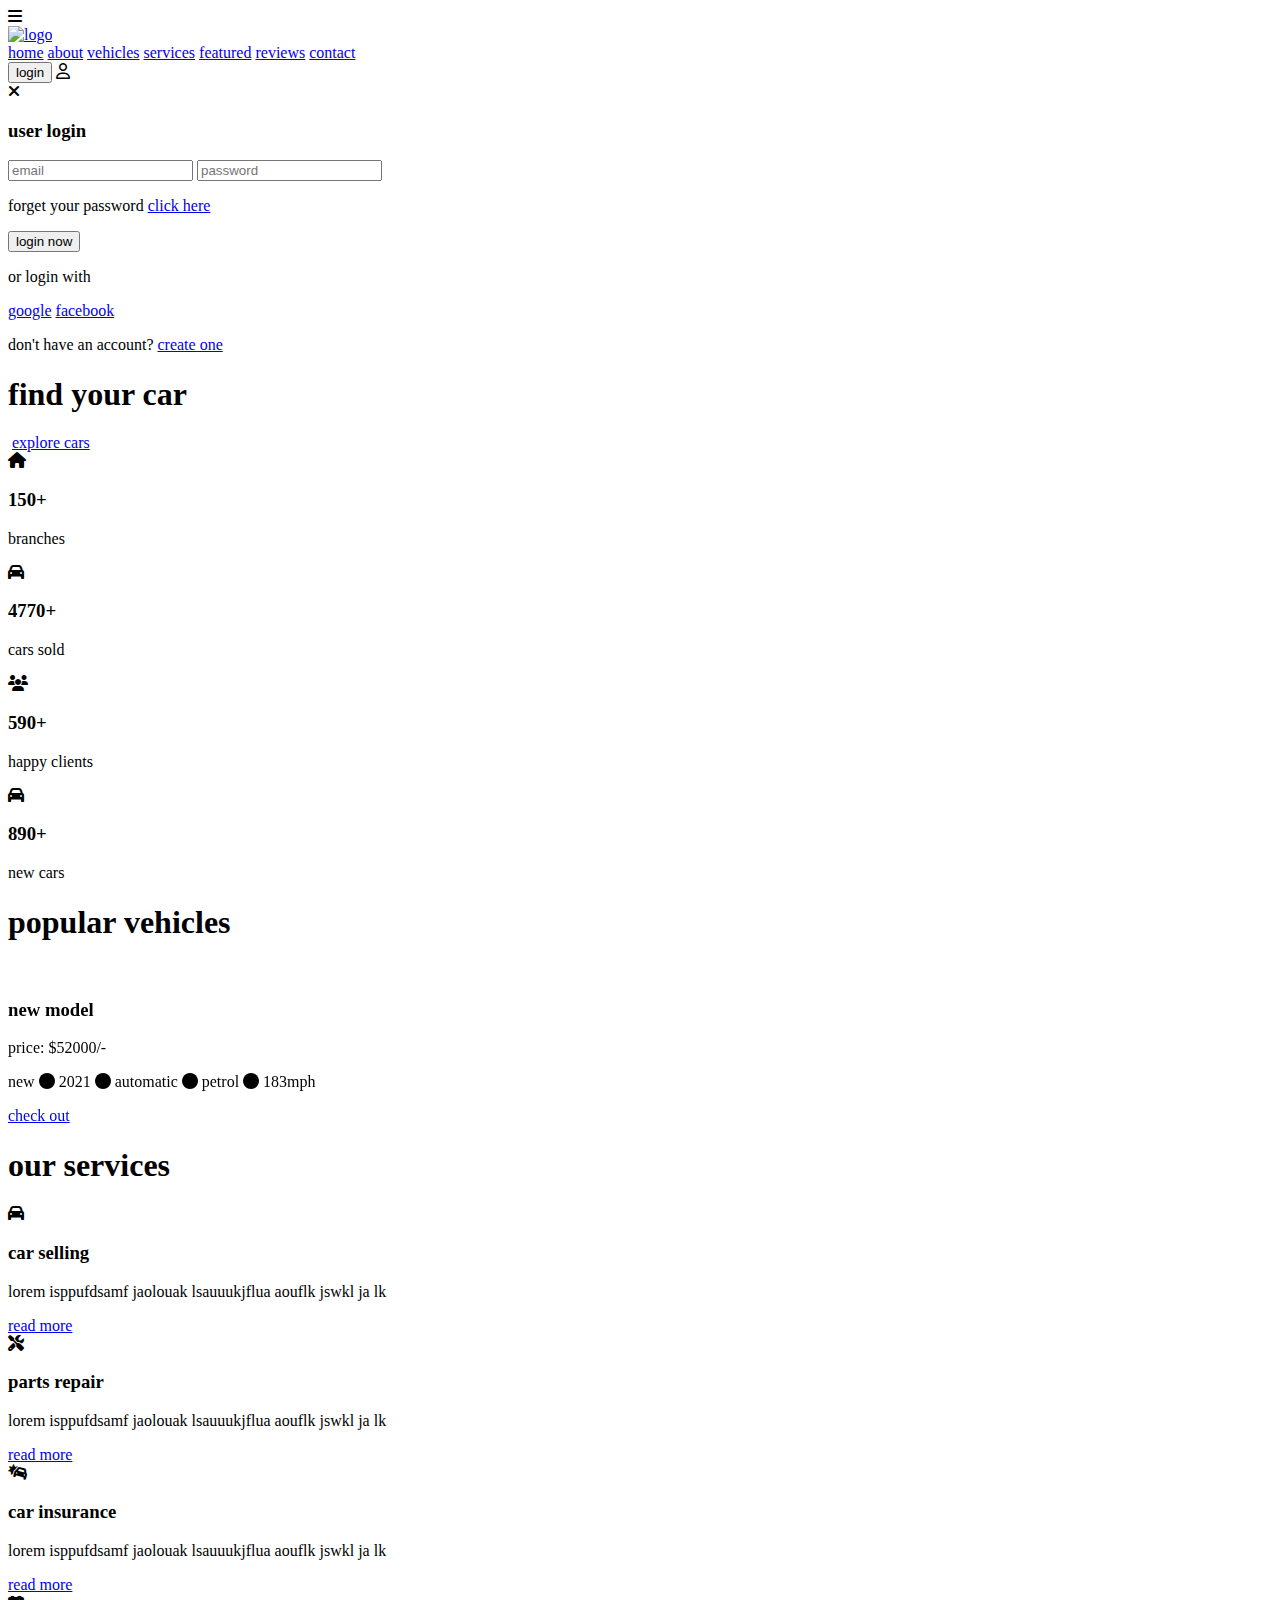
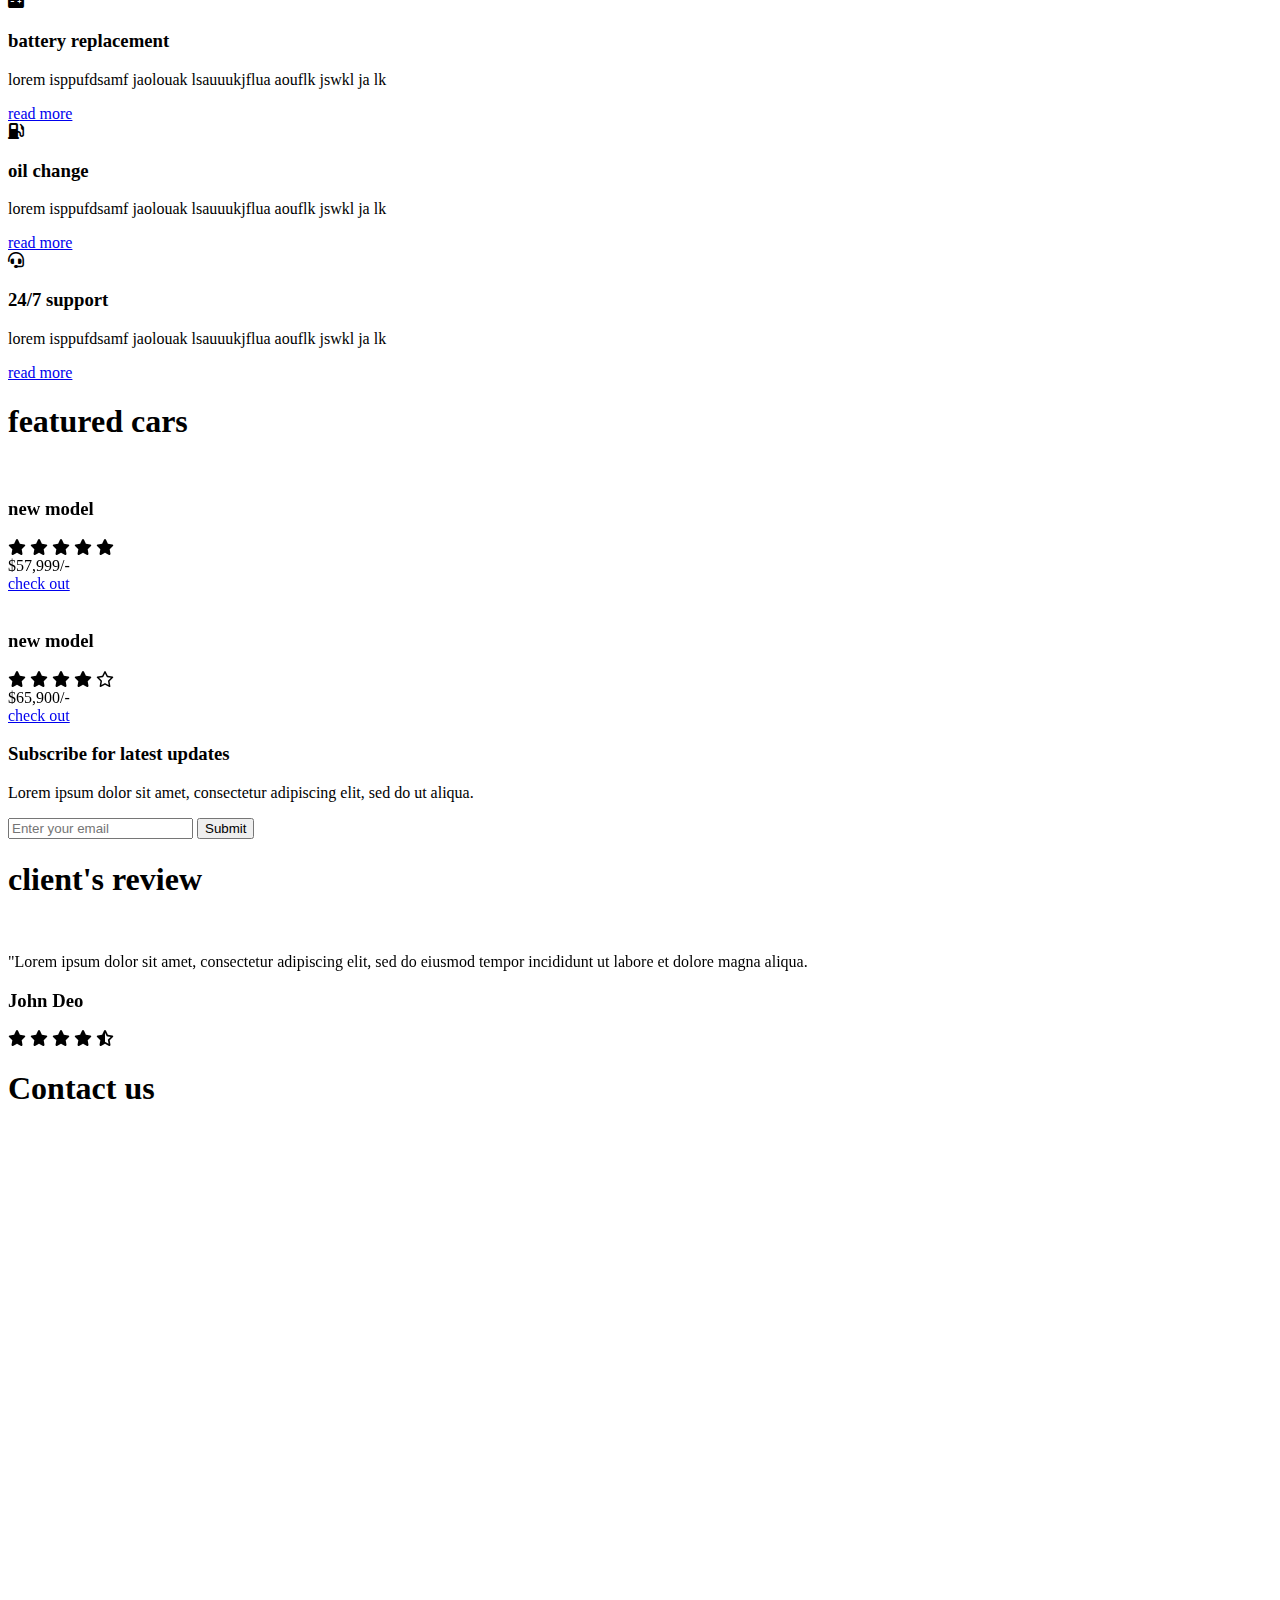
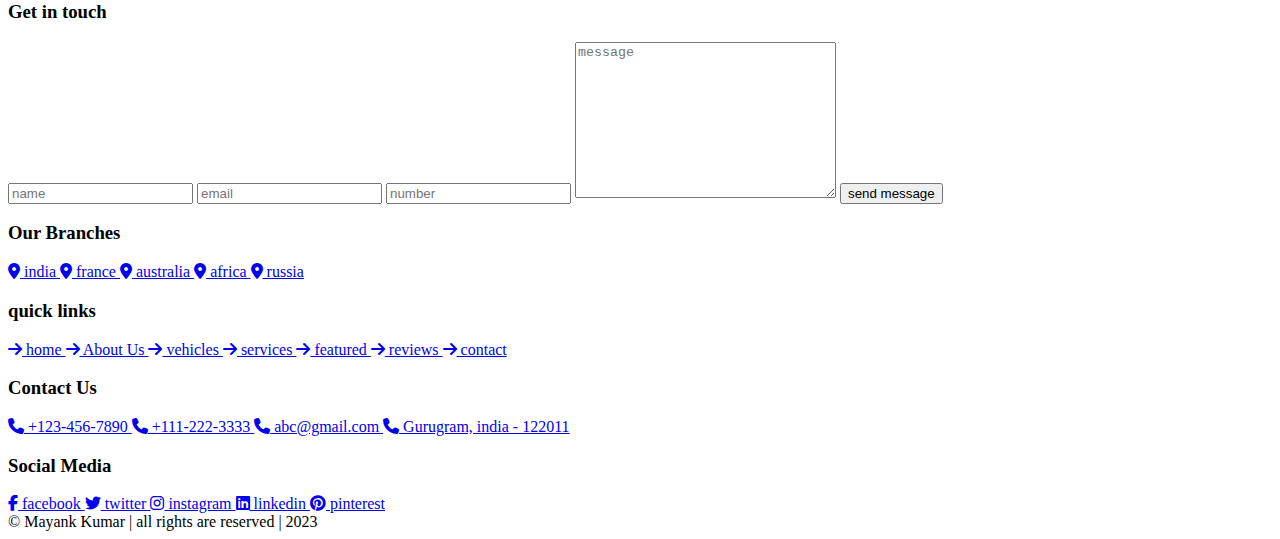
==== index.html @ 51041567 "Update index.html" ====
<!DOCTYPE html>
<html lang="en">

<head>
    <meta charset="UTF-8">
    <meta http-equiv="X-UA-Compatible" content="IE=edge">
    <meta name="viewport" content="width=device-width, initial-scale=1.0">
    <title>CYN - Buy your dream Car</title>

    <!-- Using Swiperjs for Slidebar -->

    <link rel="stylesheet" href="https://cdn.jsdelivr.net/npm/swiper@11/swiper-bundle.min.css" />

    <!-- Font Awesome cdn link -->
    <link rel="stylesheet" href="https://cdnjs.cloudflare.com/ajax/libs/font-awesome/6.4.2/css/all.min.css">

    <link rel="stylesheet" href="style.css">

</head>

<body>
    <!--Header Section Starts-->

    <header class="header">

        <div id="menu-btn" class="fas fa-bars"></div>

        <!-- <a href="#" class="logo"> <span>aaa</span> bbb </a> -->

        <div class="logo">
            <a href="#home"><img class="logo-img" src="/assets/images/logo.png" alt="logo"></a>
        </div>

        <nav class="navbar">
            <a href="#home">home</a>
            <a href="/About Us Page/about.html">about</a>
            <a href="#vehicles">vehicles</a>
            <a href="#services">services</a>
            <a href="#featured">featured</a>
            <a href="#reviews">reviews</a>
            <a href="#contact">contact</a>
        </nav>

        <div id="login-btn">
            <button class="btn">login</button>
            <i class="far fa-user"></i>
        </div>

    </header>

    <!--Header Section Ends-->


    <!-- Login Form -->

    <div class="login-form-container">

        <span class="fas fa-times" id="close-login-form"></span>

        <form action="">
            <h3>user login</h3>
            <input type="email" placeholder="email" class="box">
            <input type="password" placeholder="password" class="box">
            <p>forget your password <a href="#">click here</a></p>
            <input type="submit" value="login now" class="btn">
            <p>or login with</p>
            <div class="buttons">
                <a href="#" class="btn">google</a>
                <a href="#" class="btn">facebook</a>
            </div>
            <p>don't have an account? <a href="#">create one</a></p>
        </form>

    </div>

    <!-- Home section starts -->

    <section class="home" id="home">

        <h1 class="home-parallax" data-speed="-1">find your car</h1>
        <img class="home-parallax" data-speed="1" src="./assets/images/car1.jpg" alt="" />
        <a href="#vehicles" class="btn home-parallax" data-speed="2"> explore cars </a>

    </section>

    <!-- Home section ends -->


    <!-- Icons section starts -->

    <sction class="icons-container">

        <div class="icons">
            <i class="fas fa-home"></i>
            <div class="content">
                <h3>150+</h3>
                <p>branches</p>
            </div>
        </div>

        <div class="icons">
            <i class="fas fa-car"></i>
            <div class="content">
                <h3>4770+</h3>
                <p>cars sold</p>
            </div>
        </div>

        <div class="icons">
            <i class="fas fa-users"></i>
            <div class="content">
                <h3>590+</h3>
                <p>happy clients</p>
            </div>
        </div>

        <div class="icons">
            <i class="fas fa-car"></i>
            <div class="content">
                <h3>890+</h3>
                <p>new cars</p>
            </div>
        </div>

    </sction>

    <!-- Icons section starts -->



    <!-- Vehicles section starts -->

    <section class="vehicles" id="vehicles">

        <h1 class="heading"> popular <span>vehicles</span> </h1>

        <div class="swiper vehicles-slider">

            <div class="swiper-wrapper">

                <div class="swiper-slide box">
                    <img src="./assets/images/car2.png" alt="" />
                    <div class="content">
                        <h3>new model</h3>
                        <div class="price"> <span>price: </span> $52000/- </div>
                        <p>
                            new
                            <span class="fas fa-circle"></span> 2021
                            <span class="fas fa-circle"></span> automatic
                            <span class="fas fa-circle"></span> petrol
                            <span class="fas fa-circle"></span> 183mph
                        </p>
                        <a href="#" class="btn">check out</a>
                    </div>
                </div>

                <div class="swiper-slide box">
                    <img src="./assets/images/car3.png" alt="" />
                    <div class="content">
                        <h3>new model</h3>
                        <div class="price"> <span>price: </span> $65000/- </div>
                        <p>
                            new
                            <span class="fas fa-circle"></span> 2021
                            <span class="fas fa-circle"></span> automatic
                            <span class="fas fa-circle"></span> petrol
                            <span class="fas fa-circle"></span> 146mph
                        </p>
                        <a href="#" class="btn">check out</a>
                    </div>
                </div>

                <div class="swiper-slide box">
                    <img src="./assets/images/car6.png" alt="" />
                    <div class="content">
                        <h3>new model</h3>
                        <div class="price"> <span>price: </span> $45000/- </div>
                        <p>
                            new
                            <span class="fas fa-circle"></span> 2020
                            <span class="fas fa-circle"></span> automatic
                            <span class="fas fa-circle"></span> petrol
                            <span class="fas fa-circle"></span> 180mph
                        </p>
                        <a href="#" class="btn">check out</a>
                    </div>
                </div>

                <div class="swiper-slide box">
                    <img src="./assets/images/car5.png" alt="" />
                    <div class="content">
                        <h3>new model</h3>
                        <div class="price"> <span>price: </span> $61000/- </div>
                        <p>
                            new
                            <span class="fas fa-circle"></span> 2022
                            <span class="fas fa-circle"></span> automatic
                            <span class="fas fa-circle"></span> petrol
                            <span class="fas fa-circle"></span> 175mph
                        </p>
                        <a href="#" class="btn">check out</a>
                    </div>
                </div>

            </div>

            <div class="swiper-pagination"></div>

        </div>

    </section>

    <!-- Vehicles section ends -->


    <!-- Services section starts -->

    <section class="services" id="services">

        <h1 class="heading"> our <span>services</span> </h1>

        <div class="box-container">

            <div class="box">
                <i class="fas fa-car"></i>
                <h3>car selling</h3>
                <p>lorem isppufdsamf jaolouak lsauuukjflua aouflk jswkl ja lk</p>
                <a href="#" class="btn">read more</a>
            </div>

            <div class="box">
                <i class="fas fa-tools"></i>
                <h3>parts repair</h3>
                <p>lorem isppufdsamf jaolouak lsauuukjflua aouflk jswkl ja lk</p>
                <a href="#" class="btn">read more</a>
            </div>

            <div class="box">
                <i class="fas fa-car-crash"></i>
                <h3>car insurance</h3>
                <p>lorem isppufdsamf jaolouak lsauuukjflua aouflk jswkl ja lk</p>
                <a href="#" class="btn">read more</a>
            </div>

            <div class="box">
                <i class="fas fa-car-battery"></i>
                <h3>battery replacement</h3>
                <p>lorem isppufdsamf jaolouak lsauuukjflua aouflk jswkl ja lk</p>
                <a href="#" class="btn">read more</a>
            </div>

            <div class="box">
                <i class="fas fa-gas-pump"></i>
                <h3>oil change</h3>
                <p>lorem isppufdsamf jaolouak lsauuukjflua aouflk jswkl ja lk</p>
                <a href="#" class="btn">read more</a>
            </div>

            <div class="box">
                <i class="fas fa-headset"></i>
                <h3>24/7 support</h3>
                <p>lorem isppufdsamf jaolouak lsauuukjflua aouflk jswkl ja lk</p>
                <a href="#" class="btn">read more</a>
            </div>

        </div>

    </section>

    <!-- Services section ends -->


    <!-- Featured section starts -->

    <section class="featured" id="featured">

        <h1 class="heading"> <span>featured</span> cars </h1>

        <div class="swiper featured-slider">

            <div class="swiper-wrapper">

                <div class="swiper-slide box">
                    <img src="/assets/images/Fcar1.png" alt="">
                    <h3>new model</h3>
                    <div class="stars">
                        <i class="fas fa-star"></i>
                        <i class="fas fa-star"></i>
                        <i class="fas fa-star"></i>
                        <i class="fas fa-star"></i>
                        <i class="fas fa-star"></i>
                    </div>
                    <div class="price">$57,999/-</div>
                    <a href="#" class="btn">check out</a>
                </div>

                <div class="swiper-slide box">
                    <img src="/assets/images/Fcar9.png" alt="">
                    <h3>new model</h3>
                    <div class="stars">
                        <i class="fas fa-star"></i>
                        <i class="fas fa-star"></i>
                        <i class="fas fa-star"></i>
                        <i class="fas fa-star"></i>
                        <i class="fas fa-star-half-alt"></i>
                    </div>
                    <div class="price">$41,999/-</div>
                    <a href="#" class="btn">check out</a>
                </div>

                <div class="swiper-slide box">
                    <img src="/assets/images/Fcar3.png" alt="">
                    <h3>new model</h3>
                    <div class="stars">
                        <i class="fas fa-star"></i>
                        <i class="fas fa-star"></i>
                        <i class="fas fa-star"></i>
                        <i class="fas fa-star"></i>
                        <i class="far fa-star"></i>
                    </div>
                    <div class="price">$52,999/-</div>
                    <a href="#" class="btn">check out</a>
                </div>

                <div class="swiper-slide box">
                    <img src="/assets/images/Fcar4.png" alt="">
                    <h3>new model</h3>
                    <div class="stars">
                        <i class="fas fa-star"></i>
                        <i class="fas fa-star"></i>
                        <i class="fas fa-star"></i>
                        <i class="far fa-star"></i>
                        <i class="far fa-star"></i>
                    </div>
                    <div class="price">$45,000/-</div>
                    <a href="#" class="btn">check out</a>
                </div>

            </div>

            <div class="swiper-pagination"></div>

        </div>

        <div class="swiper featured-slider">

            <div class="swiper-wrapper">

                <div class="swiper-slide box">
                    <img src="/assets/images/Fcar5.png" alt="">
                    <h3>new model</h3>
                    <div class="stars">
                        <i class="fas fa-star"></i>
                        <i class="fas fa-star"></i>
                        <i class="fas fa-star"></i>
                        <i class="fas fa-star"></i>
                        <i class="far fa-star"></i>
                    </div>
                    <div class="price">$65,900/-</div>
                    <a href="#" class="btn">check out</a>
                </div>

                <div class="swiper-slide box">
                    <img src="/assets/images/Fcar6.png" alt="">
                    <h3>new model</h3>
                    <div class="stars">
                        <i class="fas fa-star"></i>
                        <i class="fas fa-star"></i>
                        <i class="fas fa-star"></i>
                        <i class="fas fa-star"></i>
                        <i class="fas fa-star-half-alt"></i>
                    </div>
                    <div class="price">$41,999/-</div>
                    <a href="#" class="btn">check out</a>
                </div>

                <div class="swiper-slide box">
                    <img src="/assets/images/Fcar10.png" alt="">
                    <h3>new model</h3>
                    <div class="stars">
                        <i class="fas fa-star"></i>
                        <i class="fas fa-star"></i>
                        <i class="fas fa-star"></i>
                        <i class="fas fa-star"></i>
                        <i class="fas fa-star-half-alt"></i>
                    </div>
                    <div class="price">$35,999/-</div>
                    <a href="#" class="btn">check out</a>
                </div>

                <div class="swiper-slide box">
                    <img src="/assets/images/Fcar8.png" alt="">
                    <h3>new model</h3>
                    <div class="stars">
                        <i class="fas fa-star"></i>
                        <i class="fas fa-star"></i>
                        <i class="fas fa-star"></i>
                        <i class="fas fa-star"></i>
                        <i class="fas fa-star"></i>
                    </div>
                    <div class="price">$45,099/-</div>
                    <a href="#" class="btn">check out</a>
                </div>

            </div>

            <div class="swiper-pagination"></div>

        </div>

    </section>

    <!-- Featured section ends -->


    <!-- Newsletter Section starts -->

    <section class="newsletter">

        <h3>Subscribe for latest updates</h3>

        <p>Lorem ipsum dolor sit amet, consectetur adipiscing elit, sed do ut aliqua.</p>

        <form action="">
            <input type="email" placeholder="Enter your email" name="" id="">
            <input type="submit" class="subscribe" name="" id="">
        </form>
    </section>
    <!-- Newsletter Section ends -->


    <!-- Review Section Starts -->

    <section class="reviews" id="reviews">

        <h1 class="heading"> client's <span>review</span> </h1>

        <div class="swiper reviews-slider">

            <div class="swiper-wrapper">

                <div class="swiper-slide box">
                    <img src="/assets/images/client1.jpg" alt="">
                    <div class="content">
                        <p>"Lorem ipsum dolor sit amet, consectetur adipiscing elit, sed do
                            eiusmod tempor incididunt ut labore et dolore magna aliqua.</p>
                        <h3>John Deo</h3>
                        <div class="stars">
                            <i class="fas fa-star"></i>
                            <i class="fas fa-star"></i>
                            <i class="fas fa-star"></i>
                            <i class="fas fa-star"></i>
                            <i class="fas fa-star-half-alt"></i>
                        </div>
                    </div>
                </div>

                <div class="swiper-slide box">
                    <img src="/assets/images/client4.jpg" alt="">
                    <div class="content">
                        <p>"Lorem ipsum dolor sit amet, consectetur adipiscing elit, sed do
                            eiusmod tempor incididunt ut labore et dolore magna aliqua.</p>
                        <h3>John Deo</h3>
                        <div class="stars">
                            <i class="fas fa-star"></i>
                            <i class="fas fa-star"></i>
                            <i class="fas fa-star"></i>
                            <i class="fas fa-star"></i>
                            <i class="fas fa-star-half-alt"></i>
                        </div>
                    </div>
                </div>

                <div class="swiper-slide box">
                    <img src="/assets/images/client6.jpg" alt="">
                    <div class="content">
                        <p>"Lorem ipsum dolor sit amet, consectetur adipiscing elit, sed do
                            eiusmod tempor incididunt ut labore et dolore magna aliqua.</p>
                        <h3>John Deo</h3>
                        <div class="stars">
                            <i class="fas fa-star"></i>
                            <i class="fas fa-star"></i>
                            <i class="fas fa-star"></i>
                            <i class="fas fa-star"></i>
                            <i class="fas fa-star-half-alt"></i>
                        </div>
                    </div>
                </div>

                <div class="swiper-slide box">
                    <img src="/assets/images/client3.jpg" alt="">
                    <div class="content">
                        <p>"Lorem ipsum dolor sit amet, consectetur adipiscing elit, sed do
                            eiusmod tempor incididunt ut labore et dolore magna aliqua.</p>
                        <h3>John Deo</h3>
                        <div class="stars">
                            <i class="fas fa-star"></i>
                            <i class="fas fa-star"></i>
                            <i class="fas fa-star"></i>
                            <i class="fas fa-star"></i>
                            <i class="fas fa-star-half-alt"></i>
                        </div>
                    </div>
                </div>

                <div class="swiper-slide box">
                    <img src="/assets/images/client5.jpg" alt="">
                    <div class="content">
                        <p>"Lorem ipsum dolor sit amet, consectetur adipiscing elit, sed do
                            eiusmod tempor incididunt ut labore et dolore magna aliqua.</p>
                        <h3>John Deo</h3>
                        <div class="stars">
                            <i class="fas fa-star"></i>
                            <i class="fas fa-star"></i>
                            <i class="fas fa-star"></i>
                            <i class="fas fa-star"></i>
                            <i class="fas fa-star-half-alt"></i>
                        </div>
                    </div>
                </div>

                <div class="swiper-slide box">
                    <img src="/assets/images/client2.jpg" alt="">
                    <div class="content">
                        <p>"Lorem ipsum dolor sit amet, consectetur adipiscing elit, sed do
                            eiusmod tempor incididunt ut labore et dolore magna aliqua.</p>
                        <h3>John Deo</h3>
                        <div class="stars">
                            <i class="fas fa-star"></i>
                            <i class="fas fa-star"></i>
                            <i class="fas fa-star"></i>
                            <i class="fas fa-star"></i>
                            <i class="fas fa-star-half-alt"></i>
                        </div>
                    </div>
                </div>

            </div>

            <div class="swiper-pagination"></div>

        </div>

    </section>

    <!-- Review Section ends -->


    <!-- Contact Section Starts -->

    <section class="contact" id="contact">

        <h1 class="heading"> <span>Contact</span> us </h1>

        <div class="row">

            <iframe class="map"
                src="https://www.google.com/maps/embed?pb=!1m18!1m12!1m3!1d3509.0517007284607!2d77.08844887492256!3d28.417696793805266!2m3!1f0!2f0!3f0!3m2!1i1024!2i768!4f13.1!3m3!1m2!1s0x390d2205601a2cbb%3A0xca98cea1eef548c8!2sKH%20Ara%20Marg%2C%20Block%20F%2C%20Sushant%20Lok%20III%2C%20Sector%2057%2C%20Gurugram%2C%20Ghata%2C%20Haryana%20122011!5e0!3m2!1sen!2sin!4v1699987071516!5m2!1sen!2sin"
                width="600" height="450" style="border:0;" allowfullscreen="" loading="lazy"
                referrerpolicy="no-referrer-when-downgrade"></iframe>

            <form action="">
                <h3>Get in touch</h3>
                <input type="text" placeholder="name" class="box">
                <input type="email" placeholder="email" class="box">
                <input type="number" placeholder="number" class="box">
                <textarea placeholder="message" class="box" cols="30" rows="10"></textarea>
                <input type="submit" value="send message" class="btn">
            </form>

        </div>

    </section>

    <!-- Contact Section ends -->


    <!-- Footer Section Starts -->

    <section class="footer">

        <div class="box-container">

            <div class="box">
                <h3>Our Branches</h3>
                <a href="#"> <i class="fas fa-map-marker-alt"></i> india </a>
                <a href="#"> <i class="fas fa-map-marker-alt"></i> france </a>
                <a href="#"> <i class="fas fa-map-marker-alt"></i> australia </a>
                <a href="#"> <i class="fas fa-map-marker-alt"></i> africa </a>
                <a href="#"> <i class="fas fa-map-marker-alt"></i> russia </a>
            </div>

            <div class="box">
                <h3>quick links</h3>
                <a href="#home"> <i class="fas fa-arrow-right"></i> home </a>
                <a href="/About Us Page/about.html"> <i class="fas fa-arrow-right"></i> About Us </a>
                <a href="#vehicles"> <i class="fas fa-arrow-right"></i> vehicles </a>
                <a href="#services"> <i class="fas fa-arrow-right"></i> services </a>
                <a href="#featured"> <i class="fas fa-arrow-right"></i> featured </a>
                <a href="#reviews"> <i class="fas fa-arrow-right"></i> reviews </a>
                <a href="#contact"> <i class="fas fa-arrow-right"></i> contact </a>
            </div>

            <div class="box">
                <h3>Contact Us</h3>
                <a href="#"> <i class="fas fa-phone"></i> +123-456-7890 </a>
                <a href="#"> <i class="fas fa-phone"></i> +111-222-3333 </a>
                <a href="#"> <i class="fas fa-phone"></i> abc@gmail.com </a>
                <a href="#"> <i class="fas fa-phone"></i> Gurugram, india - 122011 </a>
            </div>

            <div class="box">
                <h3>Social Media</h3>
                <a href="#"> <i class="fab fa-facebook-f"></i> facebook </a>
                <a href="#"> <i class="fab fa-twitter"></i> twitter </a>
                <a href="#"> <i class="fab fa-instagram"></i> instagram </a>
                <a href="#"> <i class="fab fa-linkedin"></i> linkedin </a>
                <a href="#"> <i class="fab fa-pinterest"></i> pinterest </a>
            </div>

        </div>

        <div class="credit">&copy; Mayank Kumar | all rights are reserved | 2023 </div>
    </section>

    <!-- Footer Section Ends -->



    <script src="https://cdn.jsdelivr.net/npm/swiper@11/swiper-bundle.min.js"></script>

    <script src="script.js"></script>
</body>

</html>
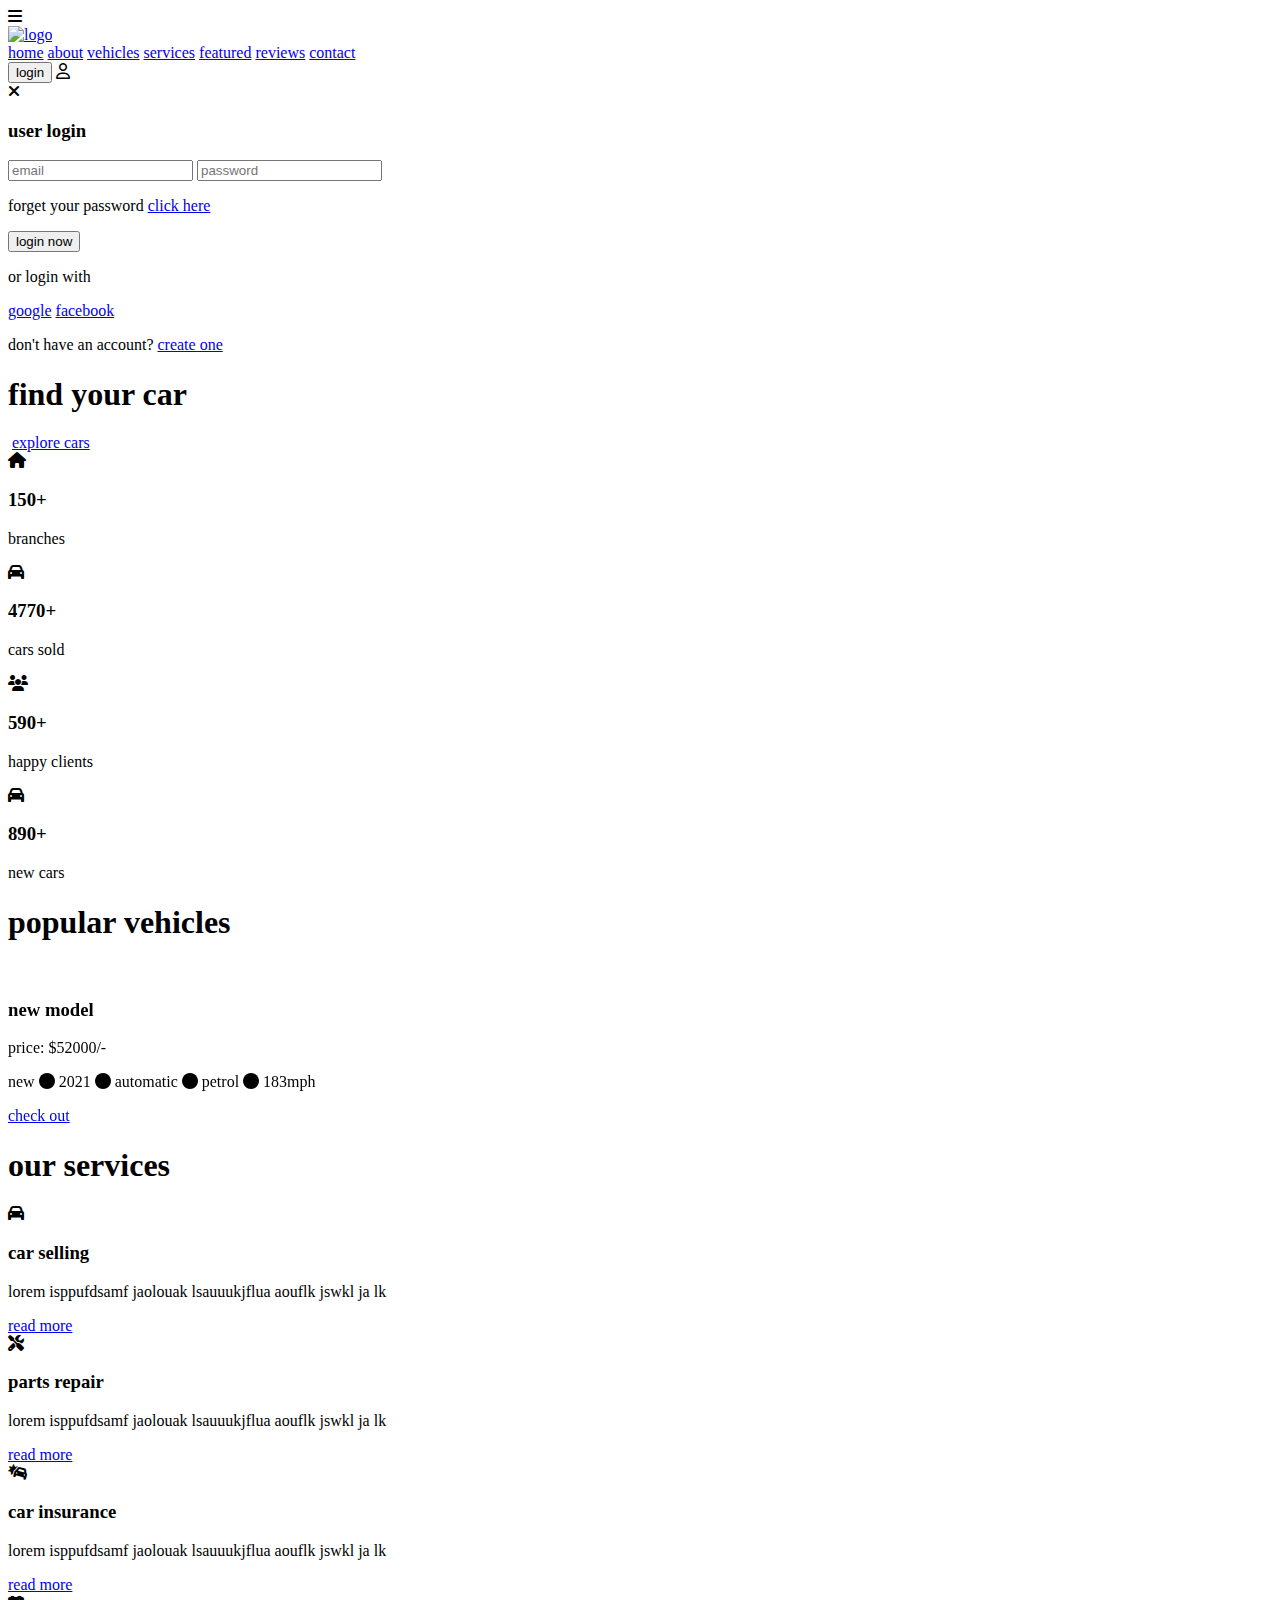
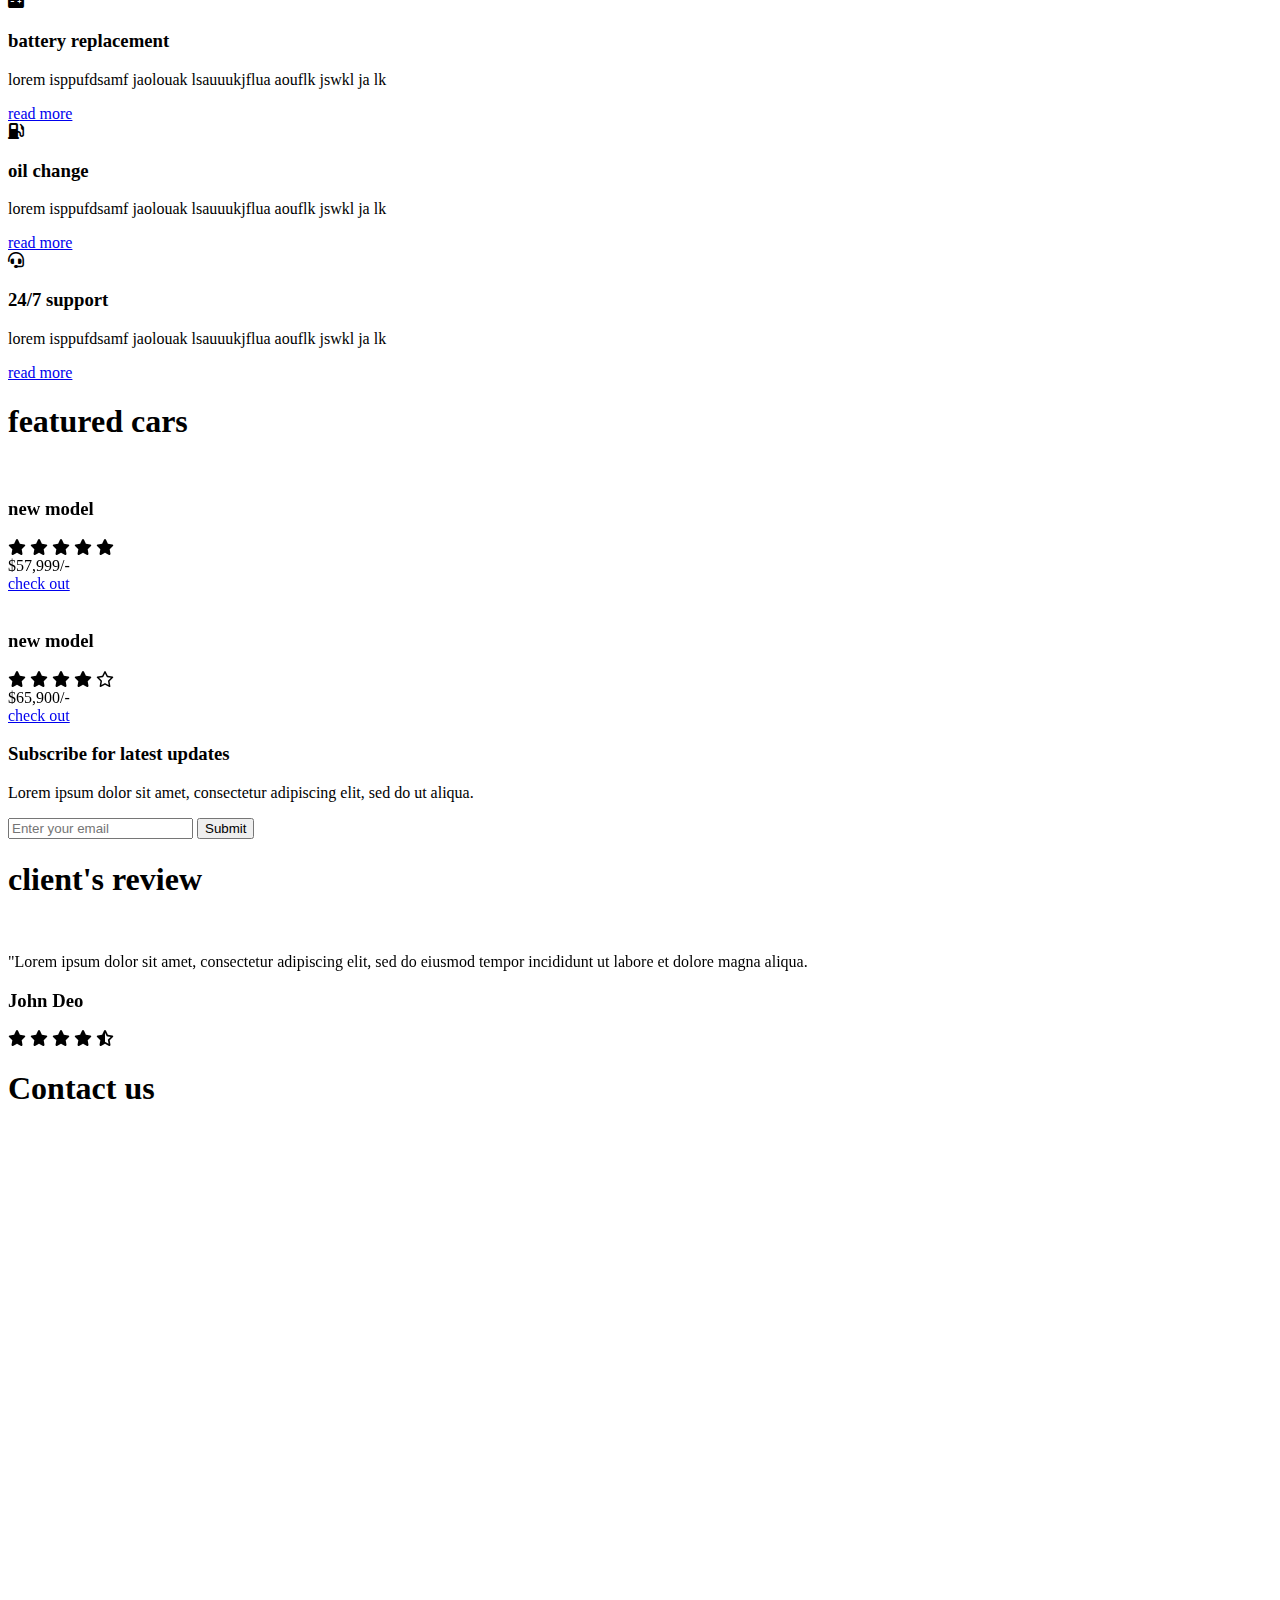
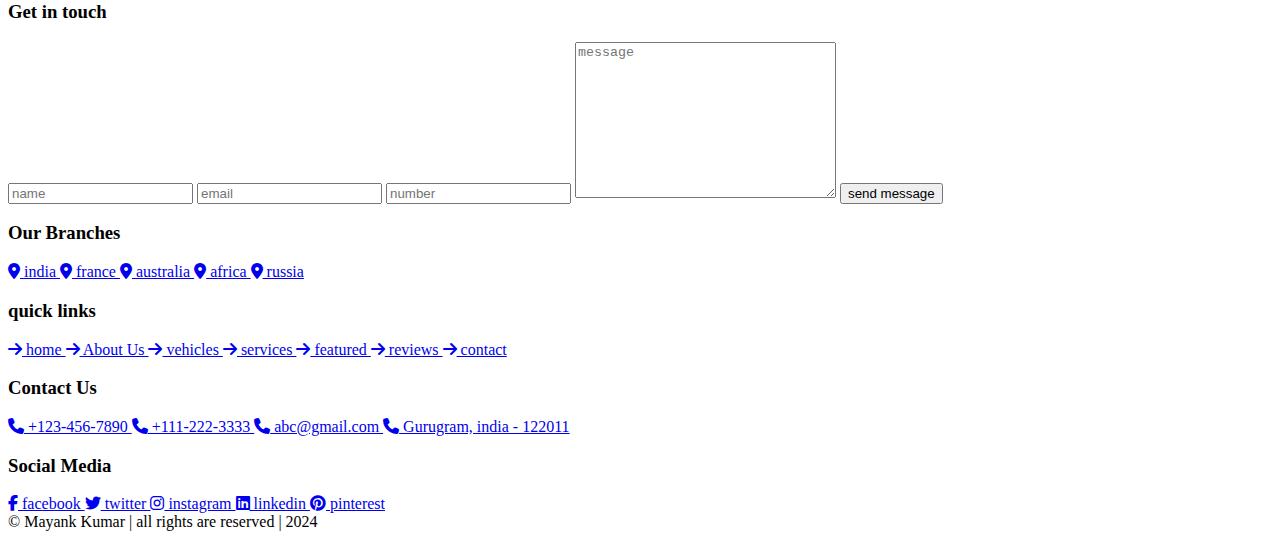
==== commit aafcabb1: "Update index.html" ====
--- a/index.html
+++ b/index.html
@@ -28,12 +28,12 @@
         <!-- <a href="#" class="logo"> <span>aaa</span> bbb </a> -->
 
         <div class="logo">
-            <a href="#home"><img class="logo-img" src="/assets/images/logo.png" alt="logo"></a>
+            <a href="#home"><img class="logo-img" src="./assets/images/logo1.png" alt="logo"></a>
         </div>
 
         <nav class="navbar">
             <a href="#home">home</a>
-            <a href="/About Us Page/about.html">about</a>
+            <a href="https://mayank-kumar7.github.io/About-Page_Car-Selling-Web/">about</a>
             <a href="#vehicles">vehicles</a>
             <a href="#services">services</a>
             <a href="#featured">featured</a>
@@ -281,7 +281,7 @@
             <div class="swiper-wrapper">
 
                 <div class="swiper-slide box">
-                    <img src="/assets/images/Fcar1.png" alt="">
+                    <img src="./assets/images/Fcar1.png" alt="">
                     <h3>new model</h3>
                     <div class="stars">
                         <i class="fas fa-star"></i>
@@ -295,7 +295,7 @@
                 </div>
 
                 <div class="swiper-slide box">
-                    <img src="/assets/images/Fcar9.png" alt="">
+                    <img src="./assets/images/Fcar9.png" alt="">
                     <h3>new model</h3>
                     <div class="stars">
                         <i class="fas fa-star"></i>
@@ -309,7 +309,7 @@
                 </div>
 
                 <div class="swiper-slide box">
-                    <img src="/assets/images/Fcar3.png" alt="">
+                    <img src="./assets/images/Fcar3.png" alt="">
                     <h3>new model</h3>
                     <div class="stars">
                         <i class="fas fa-star"></i>
@@ -323,7 +323,7 @@
                 </div>
 
                 <div class="swiper-slide box">
-                    <img src="/assets/images/Fcar4.png" alt="">
+                    <img src="./assets/images/Fcar4.png" alt="">
                     <h3>new model</h3>
                     <div class="stars">
                         <i class="fas fa-star"></i>
@@ -347,7 +347,7 @@
             <div class="swiper-wrapper">
 
                 <div class="swiper-slide box">
-                    <img src="/assets/images/Fcar5.png" alt="">
+                    <img src="./assets/images/Fcar5.png" alt="">
                     <h3>new model</h3>
                     <div class="stars">
                         <i class="fas fa-star"></i>
@@ -361,7 +361,7 @@
                 </div>
 
                 <div class="swiper-slide box">
-                    <img src="/assets/images/Fcar6.png" alt="">
+                    <img src="./assets/images/Fcar6.png" alt="">
                     <h3>new model</h3>
                     <div class="stars">
                         <i class="fas fa-star"></i>
@@ -375,7 +375,7 @@
                 </div>
 
                 <div class="swiper-slide box">
-                    <img src="/assets/images/Fcar10.png" alt="">
+                    <img src="./assets/images/Fcar10.png" alt="">
                     <h3>new model</h3>
                     <div class="stars">
                         <i class="fas fa-star"></i>
@@ -389,7 +389,7 @@
                 </div>
 
                 <div class="swiper-slide box">
-                    <img src="/assets/images/Fcar8.png" alt="">
+                    <img src="./assets/images/Fcar8.png" alt="">
                     <h3>new model</h3>
                     <div class="stars">
                         <i class="fas fa-star"></i>
@@ -440,7 +440,7 @@
             <div class="swiper-wrapper">
 
                 <div class="swiper-slide box">
-                    <img src="/assets/images/client1.jpg" alt="">
+                    <img src="./assets/images/client1.jpg" alt="">
                     <div class="content">
                         <p>"Lorem ipsum dolor sit amet, consectetur adipiscing elit, sed do
                             eiusmod tempor incididunt ut labore et dolore magna aliqua.</p>
@@ -456,7 +456,7 @@
                 </div>
 
                 <div class="swiper-slide box">
-                    <img src="/assets/images/client4.jpg" alt="">
+                    <img src="./assets/images/client4.jpg" alt="">
                     <div class="content">
                         <p>"Lorem ipsum dolor sit amet, consectetur adipiscing elit, sed do
                             eiusmod tempor incididunt ut labore et dolore magna aliqua.</p>
@@ -472,7 +472,7 @@
                 </div>
 
                 <div class="swiper-slide box">
-                    <img src="/assets/images/client6.jpg" alt="">
+                    <img src="./assets/images/client6.jpg" alt="">
                     <div class="content">
                         <p>"Lorem ipsum dolor sit amet, consectetur adipiscing elit, sed do
                             eiusmod tempor incididunt ut labore et dolore magna aliqua.</p>
@@ -488,7 +488,7 @@
                 </div>
 
                 <div class="swiper-slide box">
-                    <img src="/assets/images/client3.jpg" alt="">
+                    <img src="./assets/images/client3.jpg" alt="">
                     <div class="content">
                         <p>"Lorem ipsum dolor sit amet, consectetur adipiscing elit, sed do
                             eiusmod tempor incididunt ut labore et dolore magna aliqua.</p>
@@ -504,7 +504,7 @@
                 </div>
 
                 <div class="swiper-slide box">
-                    <img src="/assets/images/client5.jpg" alt="">
+                    <img src="./assets/images/client5.jpg" alt="">
                     <div class="content">
                         <p>"Lorem ipsum dolor sit amet, consectetur adipiscing elit, sed do
                             eiusmod tempor incididunt ut labore et dolore magna aliqua.</p>
@@ -520,7 +520,7 @@
                 </div>
 
                 <div class="swiper-slide box">
-                    <img src="/assets/images/client2.jpg" alt="">
+                    <img src="./assets/images/client2.jpg" alt="">
                     <div class="content">
                         <p>"Lorem ipsum dolor sit amet, consectetur adipiscing elit, sed do
                             eiusmod tempor incididunt ut labore et dolore magna aliqua.</p>
@@ -593,7 +593,7 @@
             <div class="box">
                 <h3>quick links</h3>
                 <a href="#home"> <i class="fas fa-arrow-right"></i> home </a>
-                <a href="/About Us Page/about.html"> <i class="fas fa-arrow-right"></i> About Us </a>
+                <a href="https://mayank-kumar7.github.io/About-Page_Car-Selling-Web/"> <i class="fas fa-arrow-right"></i> About Us </a>
                 <a href="#vehicles"> <i class="fas fa-arrow-right"></i> vehicles </a>
                 <a href="#services"> <i class="fas fa-arrow-right"></i> services </a>
                 <a href="#featured"> <i class="fas fa-arrow-right"></i> featured </a>
@@ -620,7 +620,7 @@
 
         </div>
 
-        <div class="credit">&copy; Mayank Kumar | all rights are reserved | 2023 </div>
+        <div class="credit">&copy; Mayank Kumar | all rights are reserved | 2024 </div>
     </section>
 
     <!-- Footer Section Ends -->
